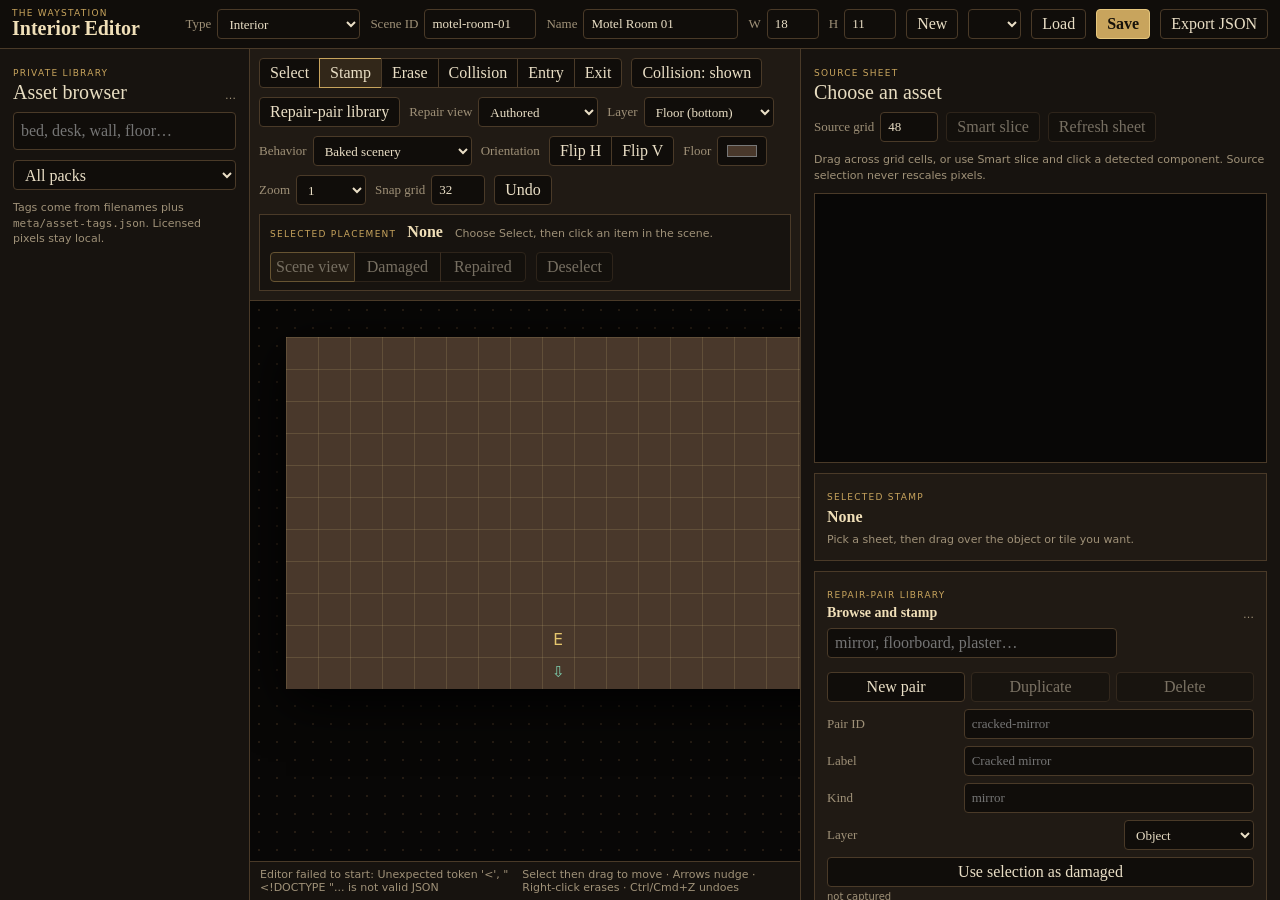
==== tools/level-editor/index.html @ 5faf1cb8 "Bigger source sheet for picking assets from a sheet" ====
<!doctype html>
<html lang="en">
  <head>
    <meta charset="utf-8" />
    <meta name="viewport" content="width=device-width, initial-scale=1" />
    <title>Waystation Scene Editor</title>
    <link rel="stylesheet" href="styles.css" />
  </head>
  <body>
    <header class="topbar">
      <div class="brand">
        <span class="eyebrow">THE WAYSTATION</span>
        <strong id="editor-title">Scene Editor</strong>
      </div>
      <label>Type
        <select id="scene-type">
          <option value="interior">Interior</option>
          <option value="building">Building exterior</option>
        </select>
      </label>
      <label>Scene ID <input id="room-id" value="motel-room-01" spellcheck="false" /></label>
      <label>Name <input id="room-name" value="Motel Room 01" /></label>
      <label>W <input id="room-width" type="number" min="4" max="128" value="18" /></label>
      <label>H <input id="room-height" type="number" min="4" max="128" value="11" /></label>
      <button id="new-room">New</button>
      <select id="level-list" aria-label="Saved level"></select>
      <button id="load-room">Load</button>
      <button id="save-room" class="primary">Save</button>
      <button id="export-room">Export JSON</button>
    </header>

    <main class="workspace">
      <aside class="library panel">
        <div class="panel-heading">
          <div><span class="eyebrow">PRIVATE LIBRARY</span><h1>Asset browser</h1></div>
          <span id="asset-count" class="count">…</span>
        </div>
        <input id="asset-search" class="search" type="search" placeholder="bed, desk, wall, floor…" />
        <select id="pack-filter"><option value="">All packs</option></select>
        <p class="hint">Tags come from filenames plus <code>meta/asset-tags.json</code>. Licensed pixels stay local.</p>
        <div id="asset-list" class="asset-list" aria-live="polite"></div>
      </aside>

      <section class="stage panel">
        <div class="toolbar">
          <div class="tool-group" id="tool-group">
            <button data-tool="select">Select</button>
            <button data-tool="stamp" class="active">Stamp</button>
            <button data-tool="erase">Erase</button>
            <button data-tool="collision">Collision</button>
            <button data-tool="entry" data-interior-only>Entry</button>
            <button data-tool="exit" data-interior-only>Exit</button>
          </div>
          <button id="toggle-collision" type="button" aria-pressed="true" title="Hide the collision overlay without changing collision data">Collision: shown</button>
          <button id="focus-repair-pairs" type="button">Repair-pair library</button>
          <label>Repair view
            <select id="repair-view" title="Preview repairable items without changing saved state">
              <option value="authored" selected>Authored</option>
              <option value="damaged">All damaged</option>
              <option value="repaired">All repaired</option>
            </select>
          </label>
          <label>Layer
            <select id="layer" title="Bottom to top: Floor, Wall, Object, Overlay">
              <option value="floor">Floor (bottom)</option>
              <option value="wall">Wall</option>
              <option value="object">Object</option>
              <option value="overlay">Overlay (top)</option>
            </select>
          </label>
          <label>Behavior
            <select id="behavior">
              <option value="baked">Baked scenery</option>
              <option value="structure">Repairable structure</option>
              <option value="fixture">Repairable fixture</option>
            </select>
          </label>
          <span class="toolbar-label">Orientation</span>
          <div class="tool-group" id="orientation-group">
            <button id="flip-horizontal" type="button" aria-pressed="false" title="Flip the next stamp horizontally">Flip H</button>
            <button id="flip-vertical" type="button" aria-pressed="false" title="Flip the next stamp vertically">Flip V</button>
          </div>
          <label data-interior-only>Floor <input id="background" type="color" value="#49382b" /></label>
          <label>Zoom
            <select id="zoom"><option>0.5</option><option selected>1</option><option>1.5</option><option>2</option></select>
          </label>
          <label>Snap grid <input id="snap-grid" type="number" min="1" max="256" value="32" /></label>
          <button id="undo">Undo</button>
          <section class="placement-inspector" id="placed-selection-card">
            <div class="placement-summary">
              <span class="eyebrow">SELECTED PLACEMENT</span>
              <strong id="placed-selection-title">None</strong>
              <p id="placed-selection-details">Choose Select, then click an item in the scene.</p>
            </div>
            <div class="placed-state-actions" id="placed-state-actions" aria-label="Selected placement repair preview">
              <button type="button" data-placement-preview="scene" class="active" disabled>Scene view</button>
              <button type="button" data-placement-preview="damaged" disabled>Damaged</button>
              <button type="button" data-placement-preview="repaired" disabled>Repaired</button>
            </div>
            <button id="clear-placement-selection" type="button" disabled>Deselect</button>
          </section>
        </div>
        <div class="canvas-wrap">
          <canvas id="room-canvas" aria-label="Room grid"></canvas>
        </div>
        <div class="statusbar"><span id="status">Loading asset catalog…</span><span>Select then drag to move · Arrows nudge · Right-click erases · Ctrl/Cmd+Z undoes</span></div>
      </section>

      <aside class="palette panel">
        <div class="panel-heading">
          <div><span class="eyebrow">SOURCE SHEET</span><h2 id="sheet-name">Choose an asset</h2></div>
        </div>
        <div class="sheet-controls">
          <label>Source grid <input id="source-grid" type="number" min="1" max="256" value="48" /></label>
          <button id="smart-slice" type="button" disabled title="Detect separated sprites using transparent or solid-color gaps">Smart slice</button>
          <button id="refresh-sheet" type="button" disabled title="Reload this source file after editing it on disk">Refresh sheet</button>
          <span id="sheet-dimensions" class="count"></span>
        </div>
        <p class="hint">Drag across grid cells, or use Smart slice and click a detected component. Source selection never rescales pixels.</p>
        <div class="sheet-wrap"><canvas id="sheet-canvas"></canvas></div>
        <section class="selection-card">
          <span class="eyebrow">SELECTED STAMP</span>
          <strong id="selection-title">None</strong>
          <p id="selection-details">Pick a sheet, then drag over the object or tile you want.</p>
        </section>
        <section class="mutable-card" id="repair-pair-library">
          <div class="pair-heading">
            <div><span class="eyebrow">REPAIR-PAIR LIBRARY</span><strong id="pair-mode-title">Browse and stamp</strong></div>
            <span id="pair-count" class="count">…</span>
          </div>
          <input id="pair-search" type="search" placeholder="mirror, floorboard, plaster…" />
          <div id="pair-list" class="pair-list" aria-live="polite"></div>
          <div class="pair-actions">
            <button id="new-pair" type="button">New pair</button>
            <button id="duplicate-pair" type="button" disabled>Duplicate</button>
            <button id="delete-pair" type="button" disabled>Delete</button>
          </div>
          <label>Pair ID <input id="pair-id" placeholder="cracked-mirror" spellcheck="false" /></label>
          <label>Label <input id="pair-label" placeholder="Cracked mirror" /></label>
          <label>Kind <input id="pair-kind" placeholder="mirror" spellcheck="false" /></label>
          <label>Layer
            <select id="pair-layer">
              <option value="floor">Floor (bottom)</option>
              <option value="wall">Wall</option>
              <option value="object" selected>Object</option>
              <option value="overlay">Overlay (top)</option>
            </select>
          </label>
          <div class="capture-row">
            <button id="capture-damaged">Use selection as damaged</button>
            <small id="damaged-source">not captured</small>
          </div>
          <div class="capture-row">
            <button id="capture-repaired">Use selection as repaired</button>
            <small id="repaired-source">not captured</small>
          </div>
          <button id="save-pair" class="primary" type="button">Save pair</button>
          <p class="hint">Each pair has its own stable ID. Either crop may be reused by any number of other pairs. Select a saved pair, choose repairable structure or fixture above, then stamp it into the room.</p>
        </section>
        <details>
          <summary>Room format</summary>
          <p class="hint">Interiors and transparent building exteriors share source rectangles, repairable instances, per-placement snap positions, layers, flips, and collision. Private source pixels only enter generated runtime caches and sprites.</p>
        </details>
      </aside>
    </main>
    <script src="editor.js"></script>
  </body>
</html>
---- tools/level-editor/styles.css ----
:root {
  color-scheme: dark;
  font-family: Georgia, "Times New Roman", serif;
  background: #0b0907;
  color: #e8ddc1;
  --panel: #17130f;
  --panel-raised: #201a14;
  --line: #4a3a28;
  --gold: #c8a45d;
  --muted: #9f9178;
  --rust: #9d5f55;
}

* { box-sizing: border-box; }
html, body { width: 100%; height: 100%; margin: 0; overflow: hidden; }
body { display: grid; grid-template-rows: auto minmax(0, 1fr); }
button, input, select { font: inherit; }
button, input, select {
  border: 1px solid var(--line);
  border-radius: 4px;
  background: #100d0a;
  color: #eadfc6;
  min-height: 30px;
}
button { padding: 5px 10px; cursor: pointer; }
button:hover, button.active { border-color: var(--gold); background: #322719; }
button:disabled { cursor: default; opacity: .45; }
button:disabled:hover { border-color: var(--line); background: #100d0a; }
button.primary { color: #151009; background: var(--gold); border-color: #e6c77e; font-weight: 700; }
input { padding: 4px 7px; }
select { padding: 3px 24px 3px 7px; }
label { display: inline-flex; gap: 6px; align-items: center; color: var(--muted); font-size: 13px; }

.topbar {
  display: flex;
  gap: 10px;
  align-items: center;
  padding: 9px 12px;
  background: #100d0a;
  border-bottom: 1px solid var(--line);
  white-space: nowrap;
}
.brand { width: 184px; display: flex; flex-direction: column; line-height: 1.05; }
.brand strong { font-size: 20px; color: #f0dfb8; }
.topbar input { width: 112px; }
.topbar #room-name { width: 155px; }
.topbar input[type="number"] { width: 52px; }
.topbar #level-list { max-width: 145px; }
body[data-scene-type="building"] [data-interior-only] { display: none; }

.workspace { display: grid; grid-template-columns: 310px minmax(460px, 1fr) 585px; min-height: 0; }
.panel { background: var(--panel); min-width: 0; min-height: 0; }
.library, .palette { padding: 13px; overflow: hidden; display: flex; flex-direction: column; gap: 10px; }
.library { border-right: 1px solid var(--line); }
.palette { border-left: 1px solid var(--line); overflow-y: auto; }
.panel-heading { display: flex; justify-content: space-between; gap: 10px; align-items: flex-end; }
h1, h2 { font-size: 20px; line-height: 1; margin: 2px 0 0; font-weight: 500; }
.eyebrow { font-family: system-ui, sans-serif; letter-spacing: .14em; font-size: 9px; color: var(--gold); }
.count { font-family: system-ui, sans-serif; color: var(--muted); font-size: 11px; }
.hint { margin: 0; color: var(--muted); font: 11px/1.4 system-ui, sans-serif; }
.search { width: 100%; min-height: 38px; }

.asset-list { min-height: 0; overflow: auto; display: grid; grid-template-columns: 1fr 1fr; gap: 8px; align-content: start; padding-right: 4px; }
.asset-card { padding: 0; overflow: hidden; text-align: left; background: #0d0b09; min-width: 0; }
.asset-card.active { outline: 2px solid var(--gold); }
.asset-thumb { height: 92px; display: grid; place-items: center; background-color: #090807; background-image: linear-gradient(45deg,#17130f 25%,transparent 25%),linear-gradient(-45deg,#17130f 25%,transparent 25%),linear-gradient(45deg,transparent 75%,#17130f 75%),linear-gradient(-45deg,transparent 75%,#17130f 75%); background-size: 16px 16px; background-position: 0 0,0 8px,8px -8px,-8px 0; }
.asset-thumb img { max-width: 100%; max-height: 92px; image-rendering: pixelated; }
.asset-meta { display: block; padding: 7px; overflow: hidden; }
.asset-meta strong, .asset-meta small { display: block; overflow: hidden; text-overflow: ellipsis; white-space: nowrap; }
.asset-meta strong { font-size: 12px; }
.asset-meta small { color: var(--muted); font: 10px system-ui, sans-serif; margin-top: 3px; }

.stage { display: grid; grid-template-rows: auto minmax(0, 1fr) auto; }
.toolbar { display: flex; flex-wrap: wrap; gap: 9px; align-items: center; padding: 9px; background: var(--panel-raised); border-bottom: 1px solid var(--line); }
.toolbar-label { color: var(--muted); font-size: 13px; }
.toolbar #snap-grid { width: 54px; }
.placement-inspector { flex: 1 0 100%; display: flex; flex-wrap: wrap; gap: 10px; align-items: center; padding: 8px 10px; background: var(--panel); border: 1px solid var(--line); }
.placement-summary { flex: 1 1 360px; min-width: 220px; }
.placement-summary strong { margin-left: 7px; color: #f0dfb8; }
.placement-summary p { display: inline; margin: 0 0 0 8px; color: var(--muted); font: 11px/1.45 system-ui, sans-serif; }
.placement-inspector .placed-state-actions { flex: 0 0 auto; }
.placement-inspector #clear-placement-selection { flex: 0 0 auto; }
.tool-group { display: flex; }
.tool-group button { border-radius: 0; margin-left: -1px; }
.tool-group button:first-child { border-radius: 4px 0 0 4px; margin-left: 0; }
.tool-group button:last-child { border-radius: 0 4px 4px 0; }
.canvas-wrap { overflow: auto; display: grid; place-items: start center; padding: 36px; background: #080706; background-image: radial-gradient(#251c13 1px, transparent 1px); background-size: 18px 18px; }
#room-canvas {
  image-rendering: pixelated;
  box-shadow: 0 12px 50px #000;
  cursor: crosshair;
  touch-action: none;
  background-color: #17130f;
  background-image: linear-gradient(45deg,#211b15 25%,transparent 25%),linear-gradient(-45deg,#211b15 25%,transparent 25%),linear-gradient(45deg,transparent 75%,#211b15 75%),linear-gradient(-45deg,transparent 75%,#211b15 75%);
  background-size: 16px 16px;
  background-position: 0 0,0 8px,8px -8px,-8px 0;
}
#room-canvas[data-tool="select"] { cursor: grab; }
#room-canvas.dragging-placement { cursor: grabbing; }
.statusbar { display: flex; justify-content: space-between; gap: 10px; padding: 6px 10px; border-top: 1px solid var(--line); color: var(--muted); font: 11px system-ui, sans-serif; }

.sheet-controls { display: flex; flex-wrap: wrap; gap: 8px; align-items: center; }
.sheet-controls input { width: 58px; }
.sheet-controls #sheet-dimensions { margin-left: auto; }
.sheet-wrap { min-height: 270px; max-height: 70vh; overflow: auto; background: #080706; border: 1px solid var(--line); }
#sheet-canvas { display: block; width: 100%; height: auto; image-rendering: pixelated; cursor: crosshair; }
.selection-card { padding: 12px; background: var(--panel-raised); border: 1px solid var(--line); }
.selection-card strong { display: block; margin-top: 4px; color: #f0dfb8; }
.selection-card p { margin: 6px 0 0; color: var(--muted); font: 11px/1.45 system-ui, sans-serif; }
.placed-state-actions { display: grid; grid-template-columns: repeat(3, 1fr); gap: 0; }
.placed-state-actions button { border-radius: 0; margin-left: -1px; padding-inline: 5px; }
.placed-state-actions button:first-child { border-radius: 4px 0 0 4px; margin-left: 0; }
.placed-state-actions button:last-child { border-radius: 0 4px 4px 0; }
.mutable-card { display: grid; gap: 7px; padding: 12px; background: var(--panel-raised); border: 1px solid var(--line); }
.mutable-card label { justify-content: space-between; }
.mutable-card input { width: 68%; }
.pair-heading { display: flex; justify-content: space-between; gap: 8px; align-items: end; }
.pair-heading strong { display: block; margin-top: 3px; color: #f0dfb8; font-size: 14px; }
.pair-list { display: grid; gap: 5px; max-height: 190px; overflow-y: auto; padding-right: 3px; }
.pair-card { display: grid; grid-template-columns: 78px minmax(0, 1fr); gap: 7px; padding: 5px; text-align: left; }
.pair-card.active { outline: 2px solid var(--gold); }
.pair-previews { display: grid; grid-template-columns: 1fr 1fr; gap: 2px; }
.pair-preview { width: 38px; height: 38px; background: #090807; image-rendering: pixelated; }
.pair-meta { min-width: 0; align-self: center; }
.pair-meta strong, .pair-meta small { display: block; overflow: hidden; text-overflow: ellipsis; white-space: nowrap; }
.pair-meta small { margin-top: 3px; color: var(--muted); font: 10px system-ui, sans-serif; }
.pair-actions { display: grid; grid-template-columns: repeat(3, 1fr); gap: 6px; }
.capture-row { display: grid; grid-template-columns: 1fr; gap: 3px; }
.capture-row small { color: var(--muted); font: 10px/1.3 system-ui, sans-serif; overflow-wrap: anywhere; }
details { border-top: 1px solid var(--line); padding-top: 8px; }
summary { cursor: pointer; color: var(--gold); font-size: 13px; }

@media (max-width: 1380px) {
  .workspace { grid-template-columns: 250px minmax(400px, 1fr) 480px; }
  .topbar { overflow-x: auto; }
}
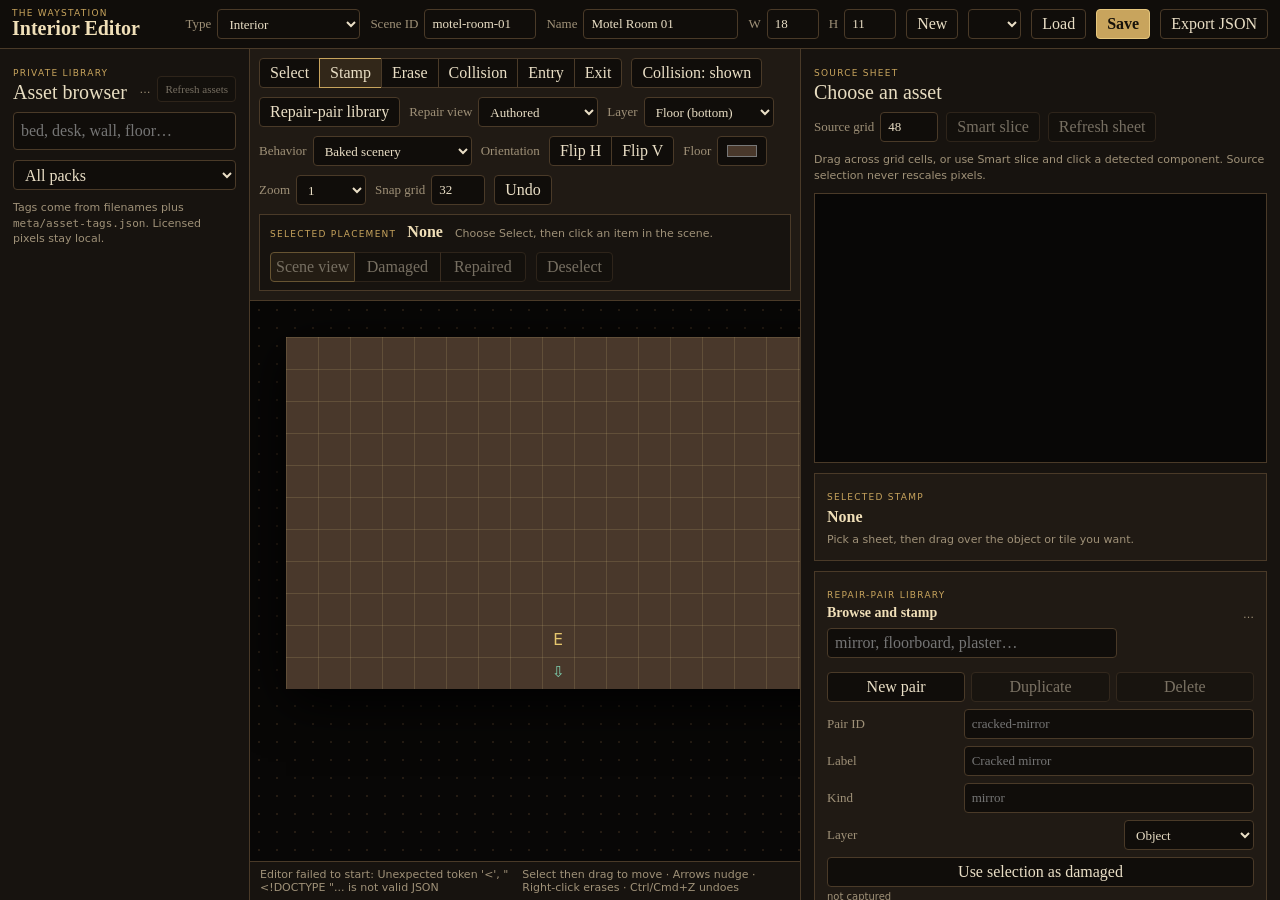
==== commit ff64a145: "Refreshable assets" ====
--- a/tools/level-editor/index.html
+++ b/tools/level-editor/index.html
@@ -33,7 +33,10 @@
       <aside class="library panel">
         <div class="panel-heading">
           <div><span class="eyebrow">PRIVATE LIBRARY</span><h1>Asset browser</h1></div>
-          <span id="asset-count" class="count">…</span>
+          <div class="heading-actions">
+            <span id="asset-count" class="count">…</span>
+            <button id="refresh-catalog" type="button" disabled title="Rescan the assets directory for new, changed, or removed images">Refresh assets</button>
+          </div>
         </div>
         <input id="asset-search" class="search" type="search" placeholder="bed, desk, wall, floor…" />
         <select id="pack-filter"><option value="">All packs</option></select>
--- a/tools/level-editor/styles.css
+++ b/tools/level-editor/styles.css
@@ -54,6 +54,8 @@
 .library { border-right: 1px solid var(--line); }
 .palette { border-left: 1px solid var(--line); overflow-y: auto; }
 .panel-heading { display: flex; justify-content: space-between; gap: 10px; align-items: flex-end; }
+.heading-actions { display: flex; gap: 7px; align-items: center; }
+.heading-actions button { min-height: 26px; padding: 3px 7px; font-size: 11px; white-space: nowrap; }
 h1, h2 { font-size: 20px; line-height: 1; margin: 2px 0 0; font-weight: 500; }
 .eyebrow { font-family: system-ui, sans-serif; letter-spacing: .14em; font-size: 9px; color: var(--gold); }
 .count { font-family: system-ui, sans-serif; color: var(--muted); font-size: 11px; }
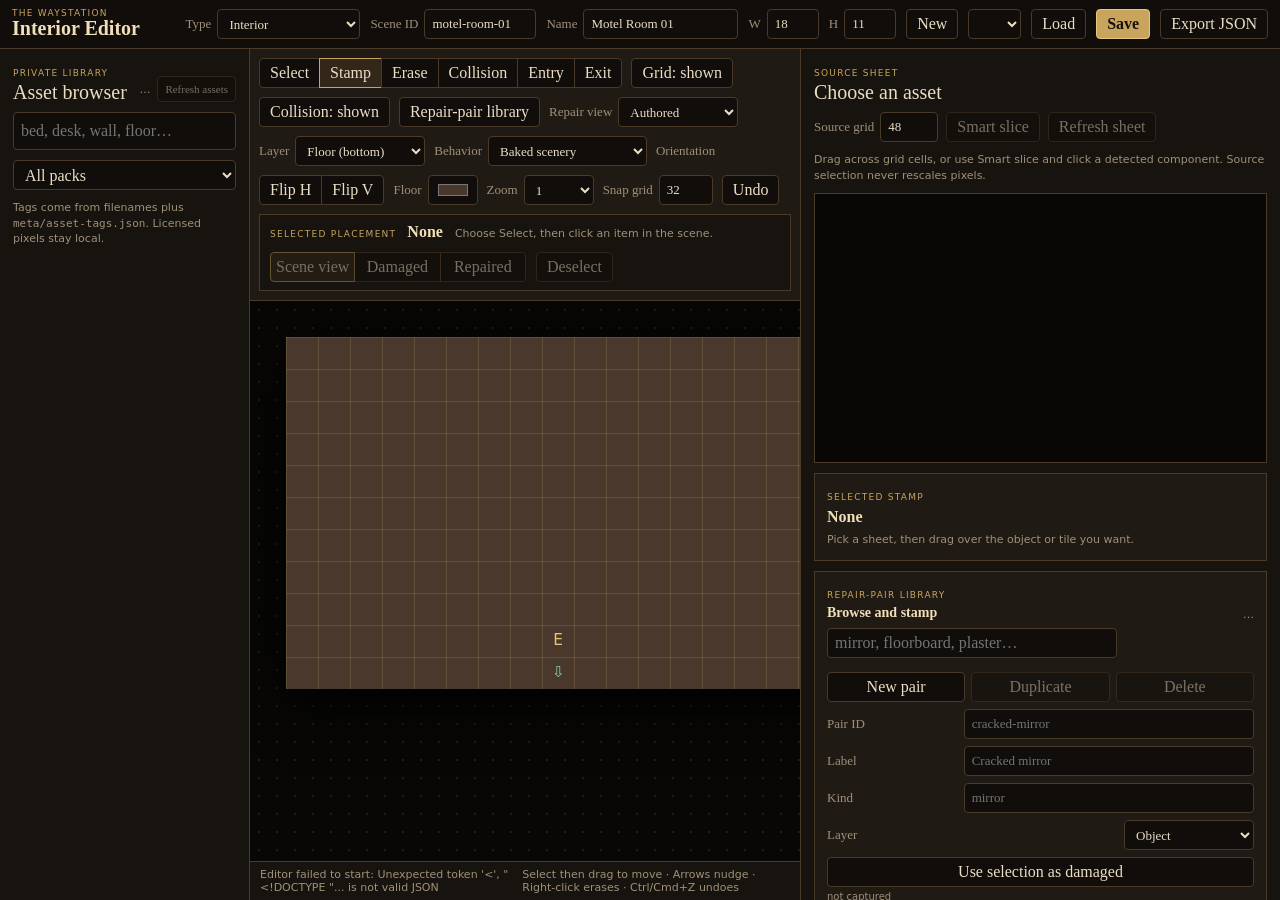
==== commit f03b47b9: "Grid toggle" ====
--- a/tools/level-editor/index.html
+++ b/tools/level-editor/index.html
@@ -54,6 +54,7 @@
             <button data-tool="entry" data-interior-only>Entry</button>
             <button data-tool="exit" data-interior-only>Exit</button>
           </div>
+          <button id="toggle-grid" type="button" aria-pressed="true" title="Hide edit-window grid lines without changing snapping">Grid: shown</button>
           <button id="toggle-collision" type="button" aria-pressed="true" title="Hide the collision overlay without changing collision data">Collision: shown</button>
           <button id="focus-repair-pairs" type="button">Repair-pair library</button>
           <label>Repair view
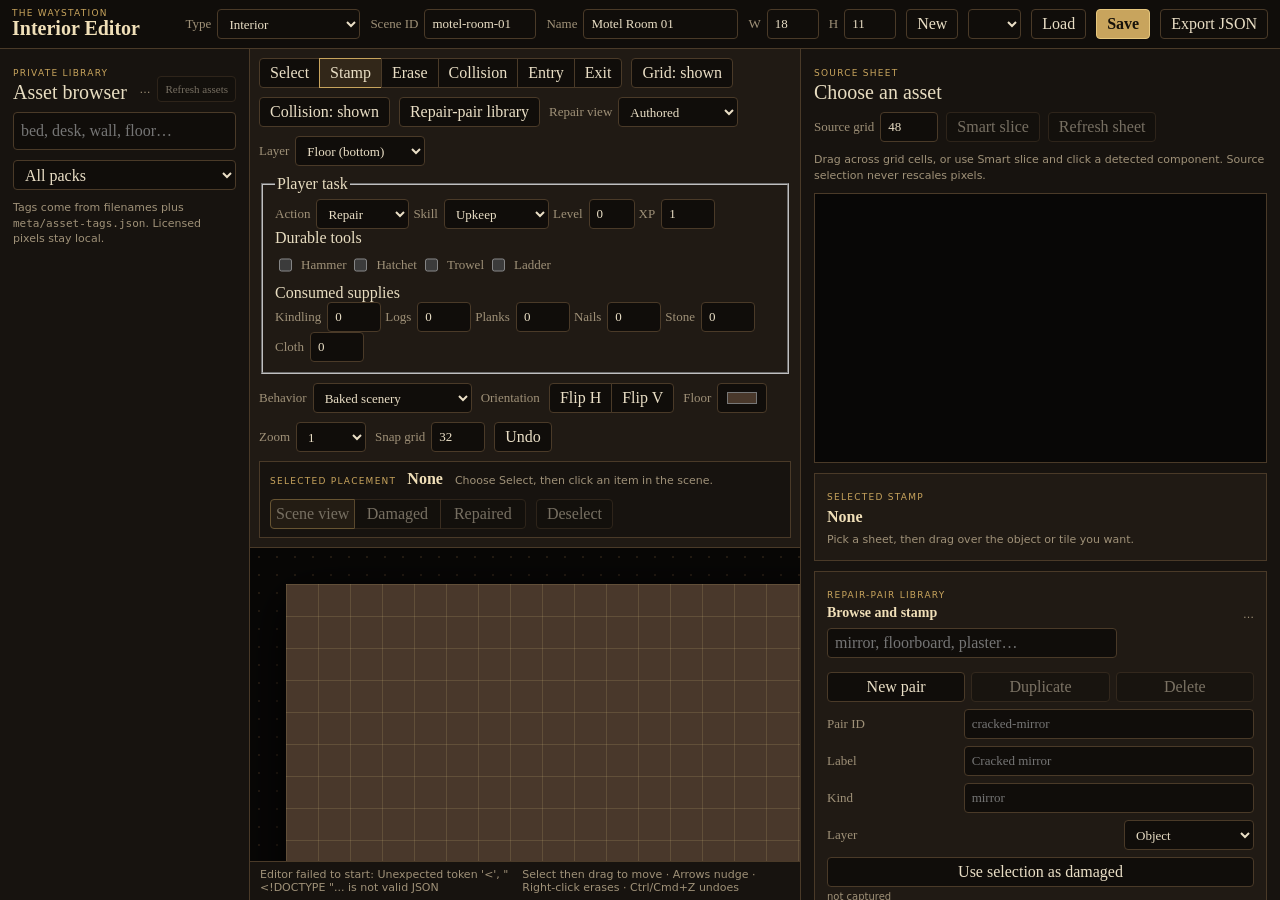
==== commit 8c490684: "Web version works, also publish to github pages" ====
--- a/tools/level-editor/index.html
+++ b/tools/level-editor/index.html
@@ -72,6 +72,46 @@
               <option value="overlay">Overlay (top)</option>
             </select>
           </label>
+          <fieldset class="task-editor">
+            <legend>Player task</legend>
+            <div class="task-grid">
+              <label>Action
+                <select id="pair-action">
+                  <option value="clean">Clean</option>
+                  <option value="repair" selected>Repair</option>
+                  <option value="clear">Clear</option>
+                  <option value="restore">Restore</option>
+                  <option value="light">Light</option>
+                </select>
+              </label>
+              <label>Skill
+                <select id="pair-skill">
+                  <option value="upkeep">Upkeep</option>
+                  <option value="carpentry">Carpentry</option>
+                  <option value="masonry">Masonry</option>
+                  <option value="roofing">Roofing</option>
+                </select>
+              </label>
+              <label>Level <input id="pair-level" type="number" min="0" max="3" value="0" /></label>
+              <label>XP <input id="pair-xp" type="number" min="0" max="20" value="1" /></label>
+            </div>
+            <span class="field-label">Durable tools</span>
+            <div class="check-grid" id="pair-tools">
+              <label><input type="checkbox" value="hammer" /> Hammer</label>
+              <label><input type="checkbox" value="hatchet" /> Hatchet</label>
+              <label><input type="checkbox" value="trowel" /> Trowel</label>
+              <label><input type="checkbox" value="ladder" /> Ladder</label>
+            </div>
+            <span class="field-label">Consumed supplies</span>
+            <div class="supply-grid" id="pair-supplies">
+              <label>Kindling <input type="number" min="0" max="99" value="0" data-supply="kindling" /></label>
+              <label>Logs <input type="number" min="0" max="99" value="0" data-supply="log" /></label>
+              <label>Planks <input type="number" min="0" max="99" value="0" data-supply="plank" /></label>
+              <label>Nails <input type="number" min="0" max="99" value="0" data-supply="nails" /></label>
+              <label>Stone <input type="number" min="0" max="99" value="0" data-supply="stone" /></label>
+              <label>Cloth <input type="number" min="0" max="99" value="0" data-supply="cloth" /></label>
+            </div>
+          </fieldset>
           <label>Behavior
             <select id="behavior">
               <option value="baked">Baked scenery</option>
@@ -158,8 +198,9 @@
             <button id="capture-repaired">Use selection as repaired</button>
             <small id="repaired-source">not captured</small>
           </div>
+          <label class="inline-check"><input id="repaired-invisible" type="checkbox" /> Completed state is invisible (debris is removed)</label>
           <button id="save-pair" class="primary" type="button">Save pair</button>
-          <p class="hint">Each pair has its own stable ID. Either crop may be reused by any number of other pairs. Select a saved pair, choose repairable structure or fixture above, then stamp it into the room.</p>
+          <p class="hint">Task requirements belong to the reusable pair, so every placement asks for the same skill, durable tools, and consumed supplies. Use an invisible completed state for debris that simply disappears.</p>
         </section>
         <details>
           <summary>Room format</summary>
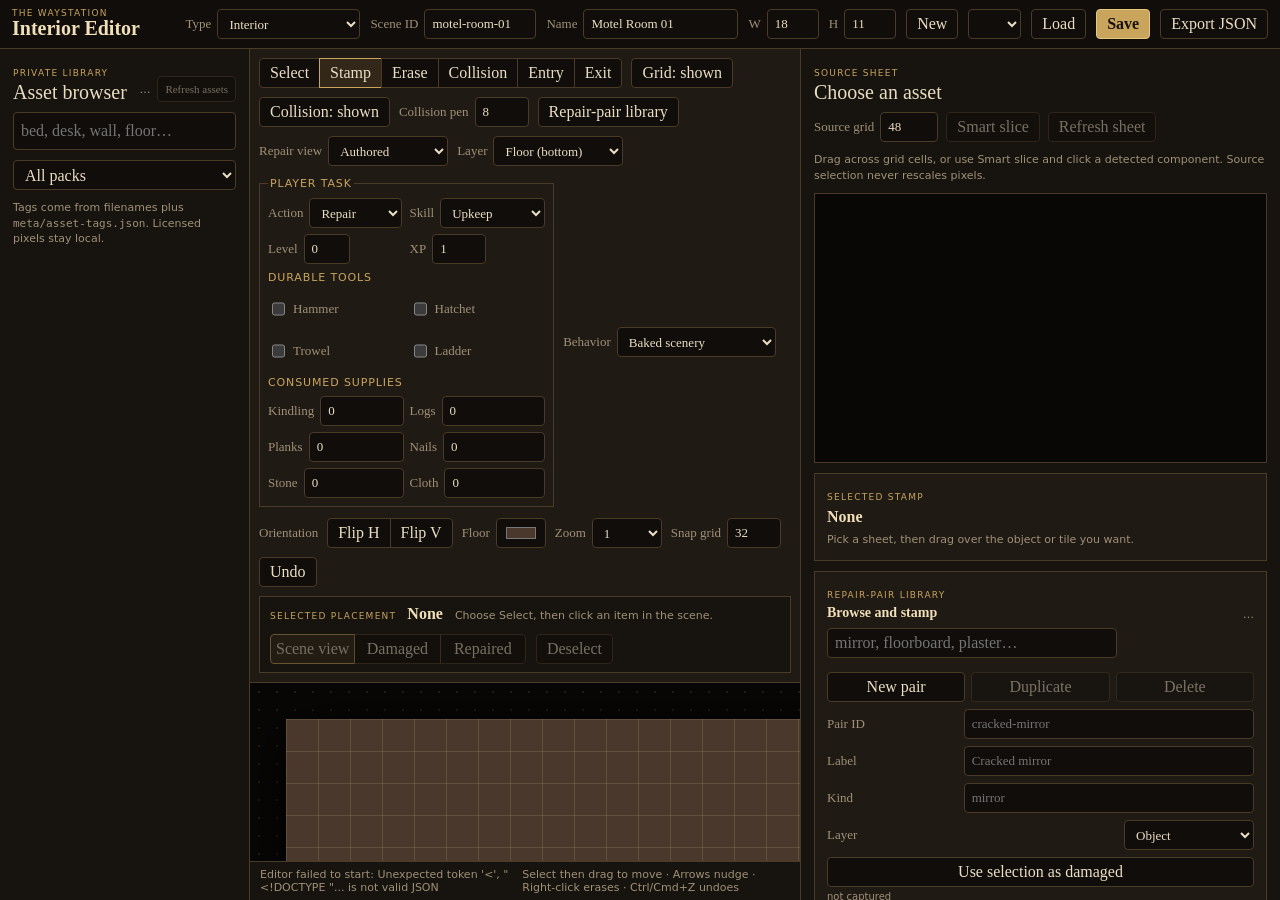
==== commit faaee49a: "Fine-grained collision, allow walking behind buildings" ====
--- a/tools/level-editor/index.html
+++ b/tools/level-editor/index.html
@@ -56,6 +56,7 @@
           </div>
           <button id="toggle-grid" type="button" aria-pressed="true" title="Hide edit-window grid lines without changing snapping">Grid: shown</button>
           <button id="toggle-collision" type="button" aria-pressed="true" title="Hide the collision overlay without changing collision data">Collision: shown</button>
+          <label>Collision pen <input id="collision-pen" type="number" min="1" max="256" value="8" /></label>
           <button id="focus-repair-pairs" type="button">Repair-pair library</button>
           <label>Repair view
             <select id="repair-view" title="Preview repairable items without changing saved state">
--- a/tools/level-editor/styles.css
+++ b/tools/level-editor/styles.css
@@ -75,7 +75,7 @@
 .stage { display: grid; grid-template-rows: auto minmax(0, 1fr) auto; }
 .toolbar { display: flex; flex-wrap: wrap; gap: 9px; align-items: center; padding: 9px; background: var(--panel-raised); border-bottom: 1px solid var(--line); }
 .toolbar-label { color: var(--muted); font-size: 13px; }
-.toolbar #snap-grid { width: 54px; }
+.toolbar #snap-grid, .toolbar #collision-pen { width: 54px; }
 .placement-inspector { flex: 1 0 100%; display: flex; flex-wrap: wrap; gap: 10px; align-items: center; padding: 8px 10px; background: var(--panel); border: 1px solid var(--line); }
 .placement-summary { flex: 1 1 360px; min-width: 220px; }
 .placement-summary strong { margin-left: 7px; color: #f0dfb8; }
@@ -129,6 +129,12 @@
 .pair-actions { display: grid; grid-template-columns: repeat(3, 1fr); gap: 6px; }
 .capture-row { display: grid; grid-template-columns: 1fr; gap: 3px; }
 .capture-row small { color: var(--muted); font: 10px/1.3 system-ui, sans-serif; overflow-wrap: anywhere; }
+.task-editor { display: grid; gap: 7px; margin: 2px 0; padding: 8px; border: 1px solid var(--line); }
+.task-editor legend, .field-label { color: var(--gold); font: 11px system-ui, sans-serif; letter-spacing: .08em; text-transform: uppercase; }
+.task-grid, .check-grid, .supply-grid { display: grid; grid-template-columns: repeat(2, minmax(0, 1fr)); gap: 6px; }
+.check-grid label, .inline-check { display: flex; flex-direction: row; align-items: center; gap: 5px; }
+.check-grid input, .inline-check input { width: auto; }
+.supply-grid input { min-width: 0; width: 100%; }
 details { border-top: 1px solid var(--line); padding-top: 8px; }
 summary { cursor: pointer; color: var(--gold); font-size: 13px; }
 
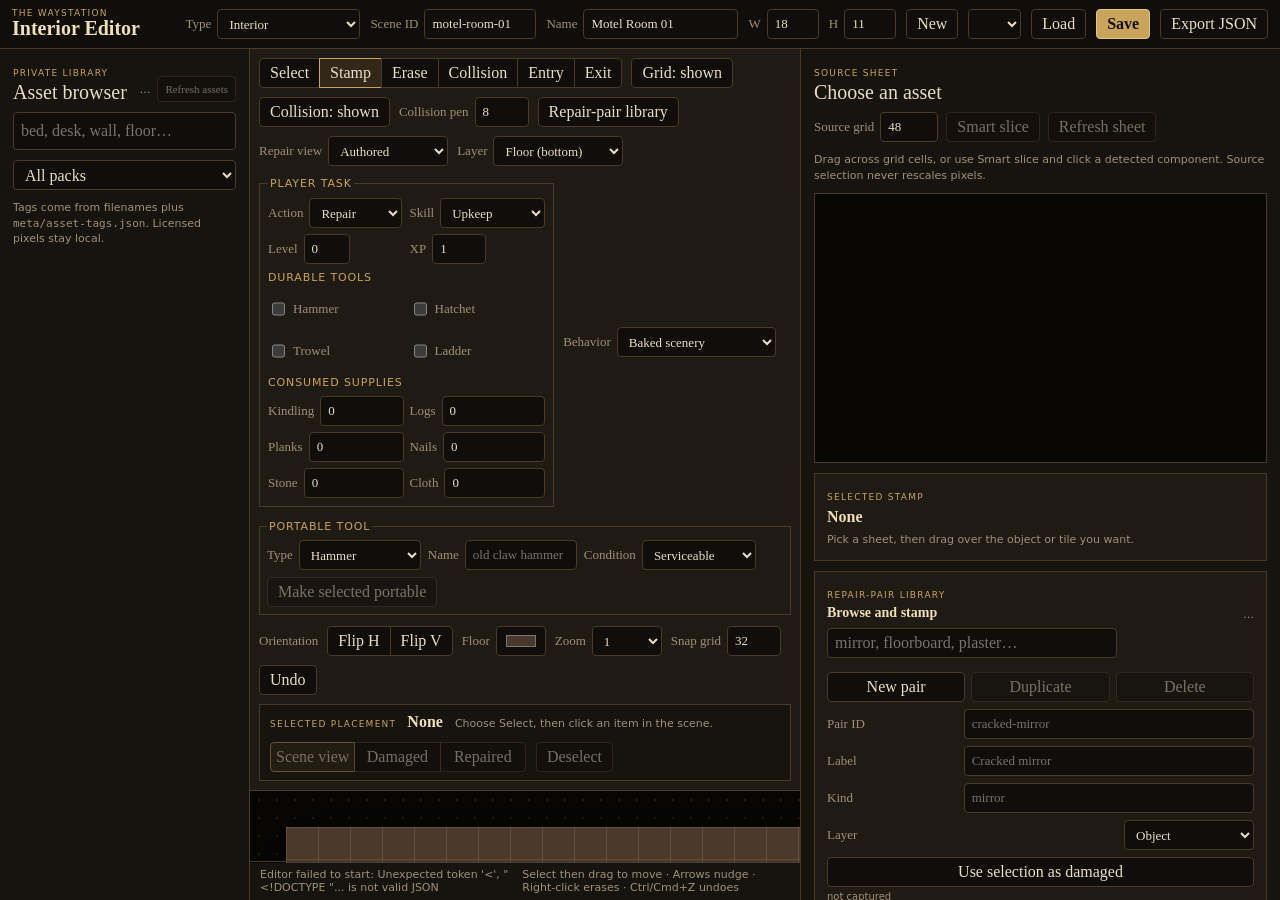
==== commit 41a3c533: "Add tool shed, add tool use" ====
--- a/tools/level-editor/index.html
+++ b/tools/level-editor/index.html
@@ -116,10 +116,34 @@
           <label>Behavior
             <select id="behavior">
               <option value="baked">Baked scenery</option>
+              <option value="portable">Portable tool</option>
               <option value="structure">Repairable structure</option>
               <option value="fixture">Repairable fixture</option>
             </select>
           </label>
+          <fieldset class="portable-editor">
+            <legend>Portable tool</legend>
+            <label>Type
+              <select id="portable-tool">
+                <option value="hammer">Hammer</option>
+                <option value="hatchet">Hatchet / axe</option>
+                <option value="trowel">Trowel</option>
+                <option value="ladder">Ladder</option>
+                <option value="pickaxe">Pickaxe</option>
+                <option value="shovel">Shovel</option>
+                <option value="hoe">Hoe</option>
+                <option value="watering_can">Watering can</option>
+              </select>
+            </label>
+            <label>Name <input id="portable-label" placeholder="old claw hammer" /></label>
+            <label>Condition
+              <select id="portable-condition">
+                <option value="serviceable">Serviceable</option>
+                <option value="broken">Broken</option>
+              </select>
+            </label>
+            <button id="toggle-portable" type="button" disabled>Make selected portable</button>
+          </fieldset>
           <span class="toolbar-label">Orientation</span>
           <div class="tool-group" id="orientation-group">
             <button id="flip-horizontal" type="button" aria-pressed="false" title="Flip the next stamp horizontally">Flip H</button>
@@ -135,13 +159,16 @@
             <div class="placement-summary">
               <span class="eyebrow">SELECTED PLACEMENT</span>
               <strong id="placed-selection-title">None</strong>
-              <p id="placed-selection-details">Choose Select, then click an item in the scene.</p>
+              <p id="placed-selection-details">Choose Select, then click an item in the scene. A baked tool stamp can then be promoted to a portable item.</p>
             </div>
             <div class="placed-state-actions" id="placed-state-actions" aria-label="Selected placement repair preview">
               <button type="button" data-placement-preview="scene" class="active" disabled>Scene view</button>
               <button type="button" data-placement-preview="damaged" disabled>Damaged</button>
               <button type="button" data-placement-preview="repaired" disabled>Repaired</button>
             </div>
+            <label class="placement-occlusion" data-building-only title="Completely hide the Scribe, including the crown reveal, when this building component overlaps them">
+              <input id="placement-occludes-player" type="checkbox" disabled /> Fully hides player
+            </label>
             <button id="clear-placement-selection" type="button" disabled>Deselect</button>
           </section>
         </div>
--- a/tools/level-editor/styles.css
+++ b/tools/level-editor/styles.css
@@ -47,6 +47,7 @@
 .topbar input[type="number"] { width: 52px; }
 .topbar #level-list { max-width: 145px; }
 body[data-scene-type="building"] [data-interior-only] { display: none; }
+body:not([data-scene-type="building"]) [data-building-only] { display: none; }
 
 .workspace { display: grid; grid-template-columns: 310px minmax(460px, 1fr) 585px; min-height: 0; }
 .panel { background: var(--panel); min-width: 0; min-height: 0; }
@@ -76,11 +77,15 @@
 .toolbar { display: flex; flex-wrap: wrap; gap: 9px; align-items: center; padding: 9px; background: var(--panel-raised); border-bottom: 1px solid var(--line); }
 .toolbar-label { color: var(--muted); font-size: 13px; }
 .toolbar #snap-grid, .toolbar #collision-pen { width: 54px; }
+.portable-editor { display: flex; flex-wrap: wrap; gap: 7px; align-items: center; margin: 2px 0; padding: 7px; border: 1px solid var(--line); }
+.portable-editor legend { color: var(--gold); font: 11px system-ui, sans-serif; letter-spacing: .08em; text-transform: uppercase; }
+.portable-editor #portable-label { width: 112px; }
 .placement-inspector { flex: 1 0 100%; display: flex; flex-wrap: wrap; gap: 10px; align-items: center; padding: 8px 10px; background: var(--panel); border: 1px solid var(--line); }
 .placement-summary { flex: 1 1 360px; min-width: 220px; }
 .placement-summary strong { margin-left: 7px; color: #f0dfb8; }
 .placement-summary p { display: inline; margin: 0 0 0 8px; color: var(--muted); font: 11px/1.45 system-ui, sans-serif; }
 .placement-inspector .placed-state-actions { flex: 0 0 auto; }
+.placement-inspector .placement-occlusion { flex: 0 0 auto; }
 .placement-inspector #clear-placement-selection { flex: 0 0 auto; }
 .tool-group { display: flex; }
 .tool-group button { border-radius: 0; margin-left: -1px; }
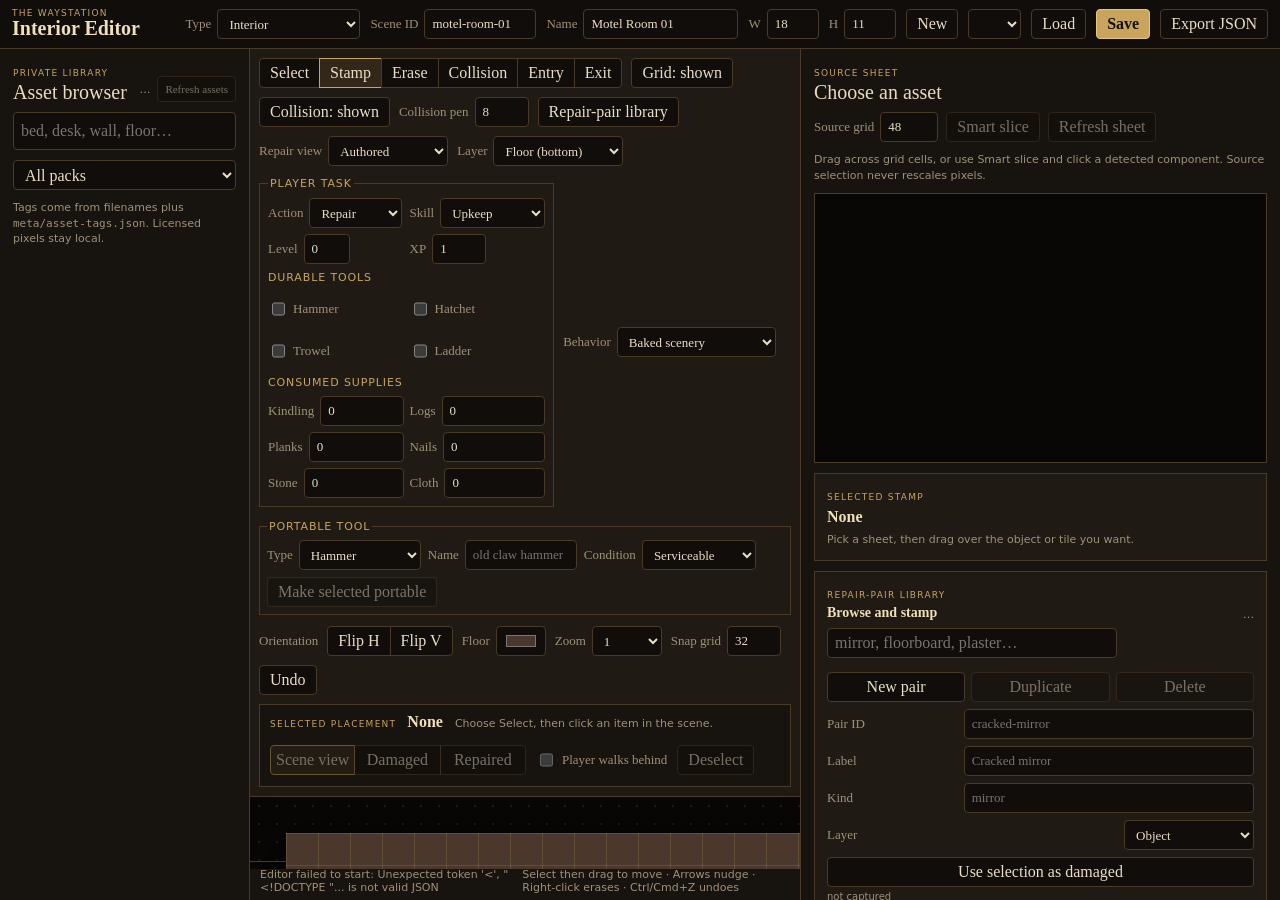
==== commit ef0f40fe: "Supply economy, build, upskill, etc." ====
--- a/tools/level-editor/index.html
+++ b/tools/level-editor/index.html
@@ -166,8 +166,9 @@
               <button type="button" data-placement-preview="damaged" disabled>Damaged</button>
               <button type="button" data-placement-preview="repaired" disabled>Repaired</button>
             </div>
-            <label class="placement-occlusion" data-building-only title="Completely hide the Scribe, including the crown reveal, when this building component overlaps them">
-              <input id="placement-occludes-player" type="checkbox" disabled /> Fully hides player
+            <label class="placement-occlusion">
+              <input id="placement-occludes-player" type="checkbox" disabled />
+              <span id="placement-occludes-player-label">Fully hides player</span>
             </label>
             <button id="clear-placement-selection" type="button" disabled>Deselect</button>
           </section>
